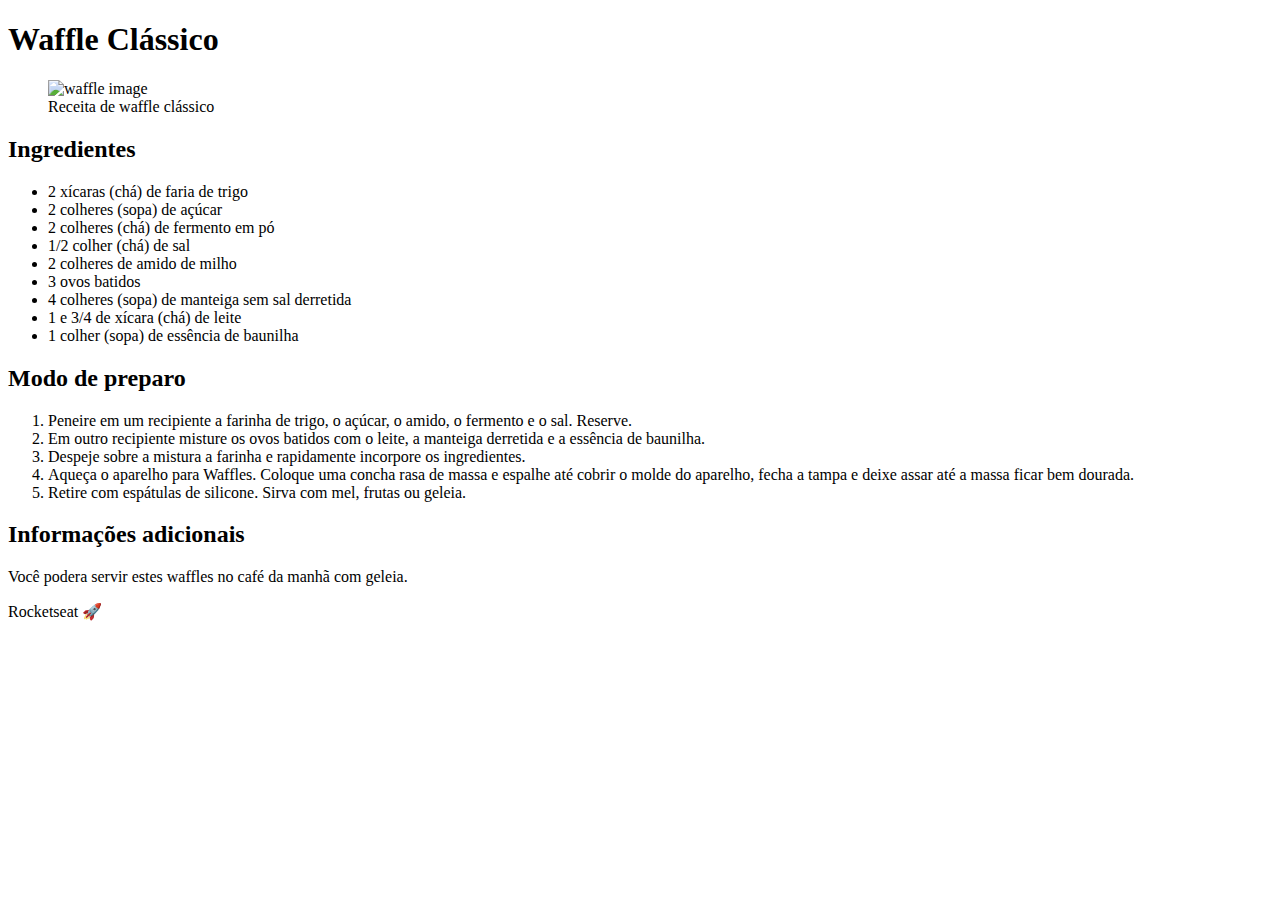
==== Desafio-Pagina-de-Receita/index.html @ fef7d78f "Add files via upload" ====
<!DOCTYPE html>
<html lang="pt-br">
<head>
    <meta charset="UTF-8">
    <meta http-equiv="X-UA-Compatible" content="IE=edge">
    <meta name="viewport" content="width=device-width, initial-scale=1.0">
    <title>Waffle Clássico</title>

    <link rel="stylesheet" href="css/style.css">
    <link
   href="https://fonts.googleapis.com/css2?family=Roboto:wght@400;700&display=swap" rel="stylesheet"/>
</head>
<body>
    <main class="container">
        <h1 class="title">Waffle Clássico</h1>
        <figure>
            <img src="images/receita-html.png" alt="waffle image">
            <figcaption>Receita de waffle clássico</figcaption>
        </figure>

        <section class="ingredients-section">
            <h2 class="subtitle">Ingredientes</h2>
            <ul>
                <li>2 xícaras (chá) de faria de trigo</li>
                <li>2 colheres (sopa) de açúcar</li>
                <li>2 colheres (chá) de fermento em pó</li>
                <li>1/2 colher (chá) de sal</li>
                <li>2 colheres de amido de milho</li>
                <li>3 ovos batidos</li>
                <li>4 colheres (sopa) de manteiga sem sal derretida</li>
                <li>1 e 3/4 de xícara (chá) de leite</li>
                <li>1 colher (sopa) de essência de baunilha</li>
            </ul>
        </section>

        <section class="preparation-section">
            <h2 class="subtitle">Modo de preparo</h2>
            <ol>
                <li>Peneire em um recipiente a farinha de trigo, o açúcar, o amido, o fermento e o sal. Reserve.</li>
                <li>Em outro recipiente misture os ovos batidos com o leite, a manteiga derretida e a essência de baunilha.</li>
                <li>Despeje sobre a mistura a farinha e rapidamente incorpore os ingredientes.</li>
                <li>Aqueça o aparelho para Waffles. Coloque uma concha rasa de massa e espalhe até cobrir o molde do aparelho, fecha a tampa e deixe assar até a massa ficar bem dourada.</li>
                <li>Retire com espátulas de silicone. Sirva com mel, frutas ou geleia.</li>
            </ol>
        </section>

        <section class="additional-information">
            <h2 class="subtitle">Informações adicionais</h2>
            <p class="additional-information-text">Você podera servir estes waffles no café da manhã com geleia.</p>
        </section>
    </main>

    <footer>
        <p>Rocketseat 🚀</p>
    </footer>
    
</body>
</html>
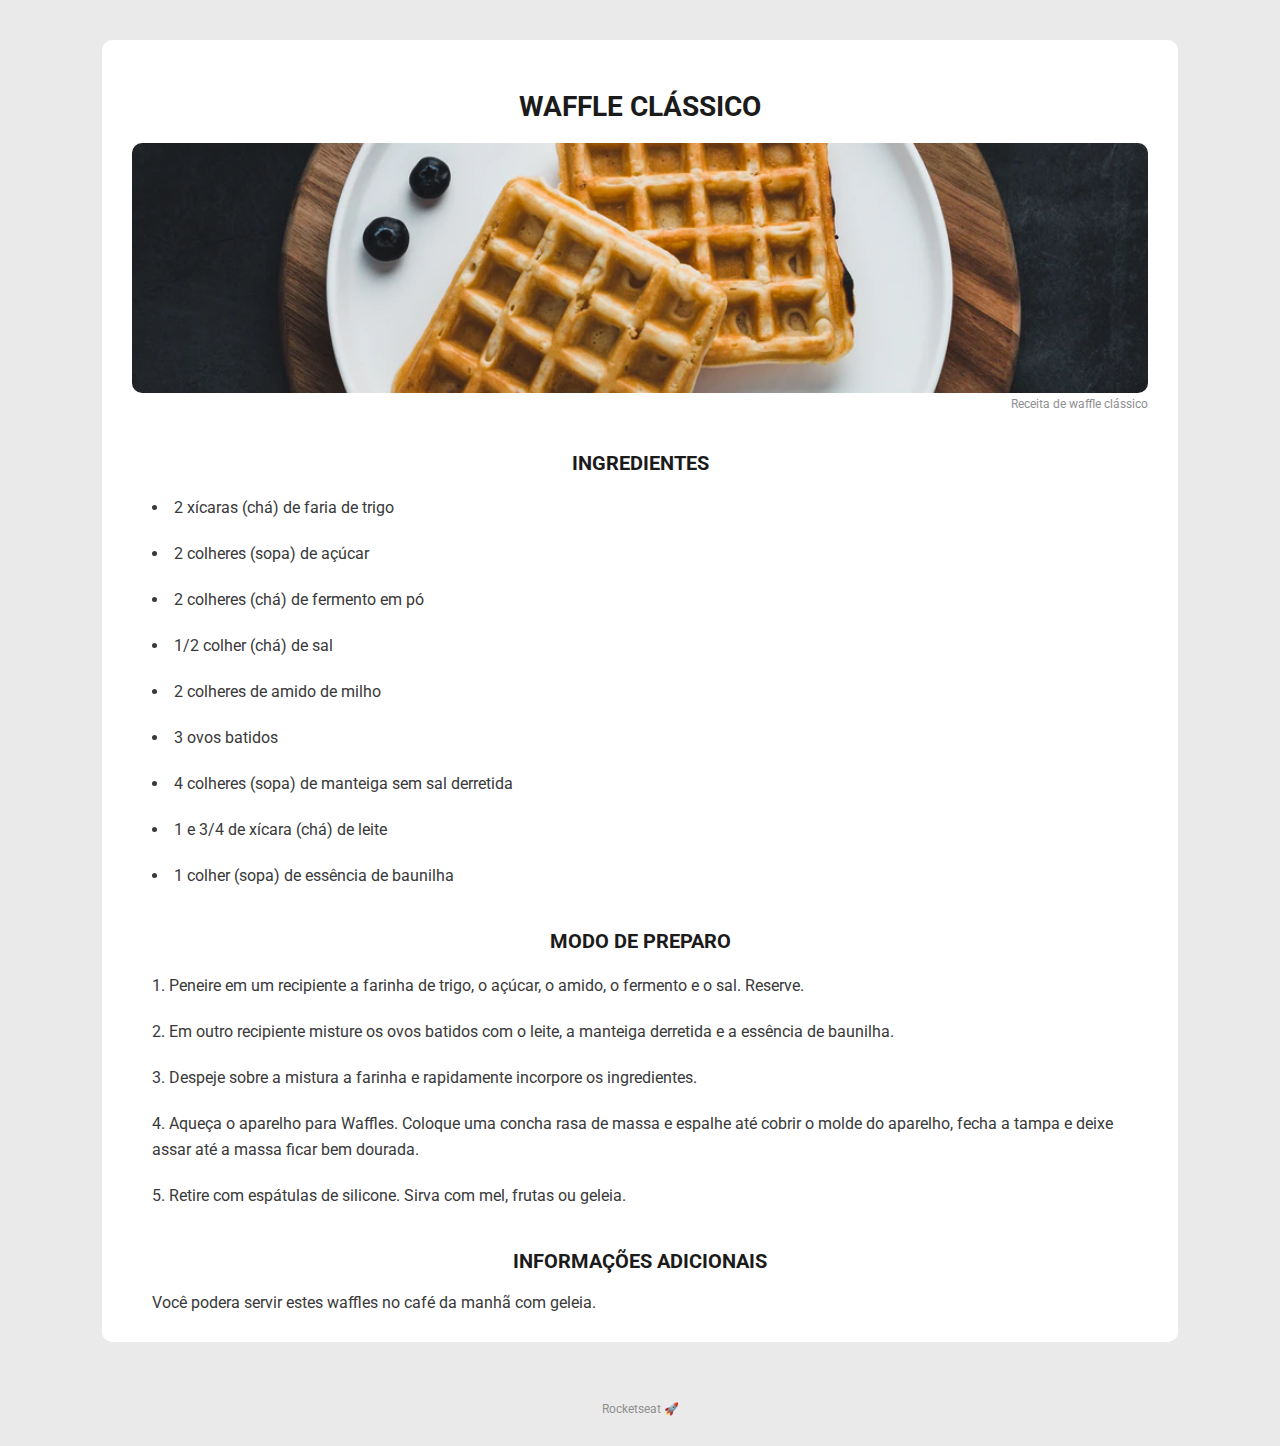
==== commit f8a1367d: "Update index.html" ====
--- a/Desafio-Pagina-de-Receita/index.html
+++ b/Desafio-Pagina-de-Receita/index.html
@@ -14,7 +14,7 @@
     <main class="container">
         <h1 class="title">Waffle Clássico</h1>
         <figure>
-            <img src="images/receita-html.png" alt="waffle image">
+            <img src="images/receita.png" alt="waffle image">
             <figcaption>Receita de waffle clássico</figcaption>
         </figure>
 
@@ -55,4 +55,4 @@
     </footer>
     
 </body>
-</html>+</html>
--- a/Desafio-Pagina-de-Receita/css/style.css
+++ b/Desafio-Pagina-de-Receita/css/style.css
@@ -0,0 +1,249 @@
+* {
+    margin: 0;
+    padding: 0;
+    box-sizing: border-box;
+    font-weight: 400;
+}
+
+.title {
+    color: #1b1b1b;
+    font-weight: 700;
+    font-size: 28px;
+    text-transform: uppercase;
+    margin: 20px;
+}
+
+.subtitle {
+    color: #1b1b1b;
+    font-weight: 700;
+    font-size: 20px;
+    text-align: center;
+    text-transform: uppercase;
+    margin: 20px;
+}
+
+.additional-information-text {
+    color: #39393A;
+    font-size: 16px;
+    text-align: left;
+    margin-left: 20px;
+}
+
+li {
+    color: #39393A;
+    font-size: 16px;
+    line-height: 26px;
+    list-style-position: inside;
+    margin: 20px;
+}
+
+li:first-child {
+    margin-top: 0;
+}
+
+
+body {
+   
+    padding: 0 8%;
+    
+    font-family: 'Roboto', sans-serif;
+    display: flex;
+    flex-direction: column;
+    align-items: center;
+    background-color: #EAEAEA;
+}
+
+.container {
+    width: 100%;
+    display: flex;
+    flex-direction: column;
+    align-items: center;
+    background-color: #FFFFFF;
+    border-radius: 10px;
+    padding: 30px;
+    margin: 40px 0 60px 0;
+    flex-wrap: wrap;
+}
+
+figure {
+    width: 100%;
+}
+
+figure img{
+    width: 100%;
+    height: 250px;
+    object-fit: cover;
+    border-radius: 10px;
+    
+}
+
+figcaption {
+    text-align: right;
+    font-size: 12px;
+    color: #8F8F8F;
+    margin-bottom: 20px;
+}
+
+.ingredients-section {
+    display: flex;
+    flex-direction: column;
+    width: 100%;
+    align-items: left;
+}
+
+
+.additional-information {
+    display: flex;
+    flex-direction: column;
+    width: 100%;
+}
+
+footer {
+    font-size: 12px;
+    color: #8F8F8F;
+    
+    margin-bottom: 30px;
+    height: 100%;
+}
+
+@media (max-width: 1024px){
+
+    li {
+        font-size: 22px;
+    }
+
+    .subtitle {
+        font-size: 24px;
+    }
+
+    .additional-information-text {
+        font-size: 18px;
+    }
+}
+
+@media (max-width: 768px){
+
+
+    .container {
+        width: 100%; 
+    }
+
+    li {
+        font-size: 20px;
+    }
+
+    .subtitle {
+        font-size: 24px;
+    }
+
+    .additional-information-text {
+        font-size: 20px;
+    }
+
+    footer {
+        padding: 15px;
+    }
+
+}
+
+ @media (max-width: 425px){
+    
+    body {
+        width: 100%;
+        padding: 8px;
+        height: 100vh;
+    }
+
+    .container {
+        margin: 8px 2px;
+
+    }
+
+    li {
+        font-size: 19px;
+    }
+
+    .subtitle {
+        font-size: 22px;
+    }
+
+    .additional-information-text {
+        font-size: 18px;
+    }
+
+    footer {
+        padding: 15px;
+    }
+
+    
+}
+
+@media (max-width: 375px){
+    
+    body {
+        padding: 8px;
+        height: 100vh;
+        
+    }
+
+    .container {
+        margin: 8px 2px;
+
+    }
+
+    .title {
+        font-size: 22px;
+
+    }
+
+    li {
+        font-size: 19px;
+    }
+
+    .subtitle {
+        font-size: 22px;
+    }
+
+    .additional-information-text {
+        font-size: 18px;
+    }
+
+    footer {
+        margin-bottom: 8px;
+    }
+}
+
+@media (max-width: 325px){
+
+    body {
+        padding: 8px;
+        height: 100vh;
+        
+    }
+
+    .container {
+        margin: 8px 2px;
+
+    }
+
+    .title {
+        font-size: 18px;
+
+    }
+   
+    li {
+        font-size: 19px;
+    }
+
+    .subtitle {
+        font-size: 24px;
+    }
+
+    .additional-information-text {
+        font-size: 20px;
+    }
+
+    footer {
+        margin-bottom: 5px;
+    }
+}